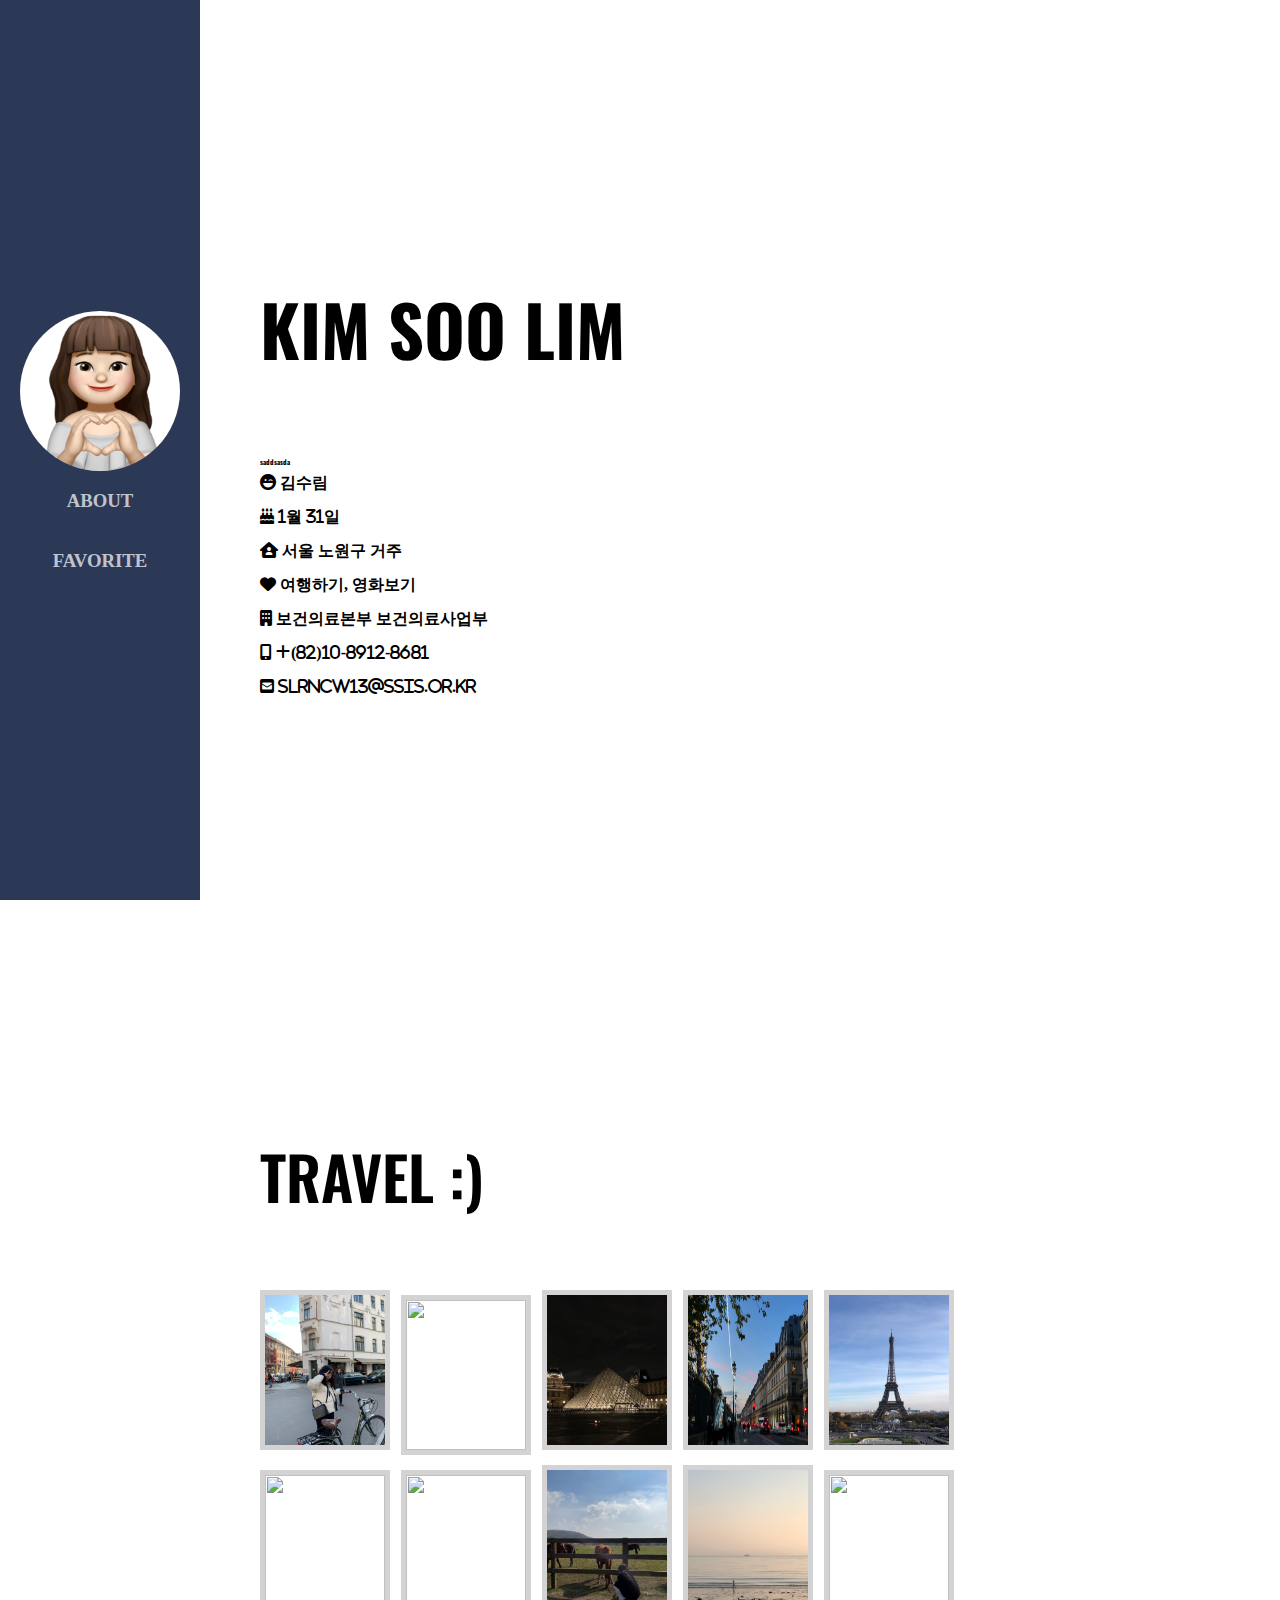
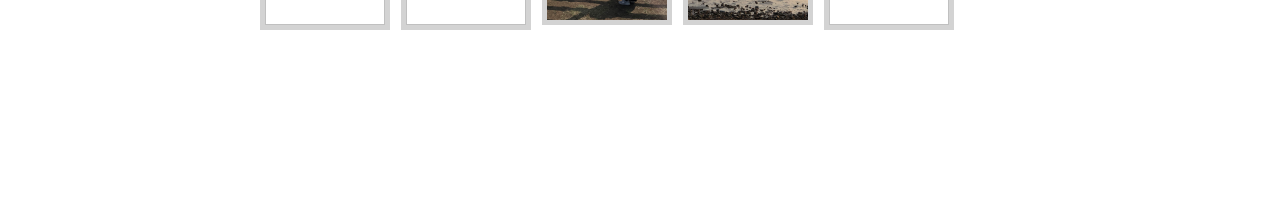
==== index.html @ 0758c3ea "Add files via upload" ====
<html>
  <head>
    <meta charset="utf-8">
    <!-- 폰트 연결-->
    <link rel="stylesheet" href="https://cdnjs.cloudflare.com/ajax/libs/font-awesome/6.1.1/css/all.min.css">
    <link rel="preconnect" href="https://fonts.googleapis.com">
    <link rel="preconnect" href="https://fonts.gstatic.com" crossorigin="">
    <link href="https://fonts.googleapis.com/css2?family=Noto+Sans+KR:wght@100;300&amp;family=Oswald:wght@500&amp;family=Roboto+Mono:wght@200&amp;family=Roboto:wght@300&amp;display=swap" rel="stylesheet">
    <title>SOOLIM</title>
  </head>
<style>

body {
    margin: 0;
  }
  /*메뉴CSS*/
  /* . 은 class를 선택하는거 */
  .img {
    justify-content: center;
  }
  #porfile-img {
  width: 160px;
  height: 160px;
  border: 1px solid #2B3856;
  transform: scale(1); /* 이미지 사이즈 고정 */
  border-radius: 70%
  }

  .menu-bar {
    position: fixed;
    border: 0;
    background-color: #2B3856;
    display: block;
    width: 200px;
    height: 100vh;
    display: flex;
    align-items: center;
    justify-content: center;
  }

  .index h3 {
    color: white;
    opacity: 0.7;
    text-decoration: none;
    cursor: pointer;
  }

  .index {
    text-align: center;
    display: flex;
    flex-direction: column;
  }
  .index h3:hover {
    font-size: 1.1em;
    color: white;
    opacity: 1;
    text-shadow: 0.7px 0.7px 0.7px #000;
  }
  section {
    margin-left: 260px;
    height: 100vh;
    display: flex;
    flex-direction: column;
    justify-content: center;
  }
  .favorite img {
    margin-right: 7px;
    margin-top:10px;
    border: 5px;
    border-style: solid;
    border-color: lightgray;
    border-image-outset: 10px;
    width: 120px;
    height: 150px;
    transition: all 0.3s ease-in-out;
  }
  .asd {
    font-size: 7px;
    font-weight: 700;
    font-family: 'Oswald', sans-serif;
  }
  .ksl{
    font-size: 70px;
    font-weight: 700;
    font-family: 'Oswald', sans-serif;
  }

    .favorite p{
    font-size: 60px;
    font-weight: 600;
    font-family: 'Oswald', sans-serif;
  }
  
</style>
  <body>
    <header>
    </header>
  <!--메뉴부분-->
      <nav class="menu-bar">
        <div class="index">
        <div class="img">
          <img id="porfile-img" src="image/KakaoTalk_20220713_034603333.jpg">
        </div>
          <!-- 목차 내용 -->
          <!-- h 글자크기 -->
          <h3 class="click">ABOUT</h3>
          <h3 class="click">FAVORITE</h3>
        </div>
      </nav>
      <!--메뉴부분끝-->
      <section class="about">
        <p class="ksl">KIM SOO LIM</p>
        <p class="asd">saddsasda</p>
        
        <i class="fa-solid fa-face-laugh-wink"> 김수림</i><br>
        <i class="fa-solid fa-cake-candles"> 1월 31일</i><br>      
        <i class="fa-solid fa-house-user"> 서울 노원구 거주</i><br>
        <i class="fa-solid fa-heart"> 여행하기, 영화보기</i><br>
        <i class="fa-solid fa-building"> 보건의료본부 보건의료사업부 </i><br>
        <i class="fa-solid fa-mobile-screen-button"> +(82)10-8912-8681</i><br>  
        <i class="fa-solid fa-square-envelope"> slrncw13@ssis.or.kr</i> 
      </section>
      <section class="favorite">
      <div class="favorite">
        <p> TRAVEL :) </p>
        <img src="image/KakaoTalk_20220726_003716223.jpg"    width="200" height="200">
        <img src="image/KakaoTalk_20220726_003716223_01.jpg" width="200" height="200">
        <img src="image/KakaoTalk_20220726_003716223_03.jpg" width="200" height="200"> 
        <img src="image/KakaoTalk_20220726_003716223_05.jpg" width="200" height="200"> 
        <img src="image/KakaoTalk_20220726_003716223_06.jpg" width="200" height="200"><br/> 
        <img src="image/KakaoTalk_20220726_003716223_08.jpg" width="200" height="200">
        <img src="image/KakaoTalk_20220726_003716223_07.jpg" width="200" height="200">
        <img src="image/KakaoTalk_20220726_010751493_01.jpg" width="200" height="200">   
        <img src="image/KakaoTalk_20220726_010825759.jpg"    width="200" height="200">
        <img src="image/KakaoTalk_20220726_003716223_02.jpg" width="200" height="200">
      </div>
      </section>

      <script type="text/javascript">
        const clicks = document.querySelectorAll(".click")
        const sections = document.querySelectorAll("section")
        const firstTop = sections[0].offsetTop
        const secondTop = sections[1].offsetTop
        // const thirdTop = sections[2].offsetTop
        // const fourthTop = sections[3].offsetTop
        
        
        clicks[0].onclick = function() {
          window.scroll({top: firstTop, behavior: 'smooth'})
        }
        clicks[1].onclick = function() {
          window.scroll({top: secondTop, behavior: 'smooth'})
        }
        // clicks[2].onclick = function() {
        //   window.scroll({top: thirdTop, behavior: 'smooth'})
        // }
        // clicks[3].onclick = function() {
        //   window.scroll({top: fourthTop, behavior: 'smooth'})
        // }
        </script>
</body>
</html>
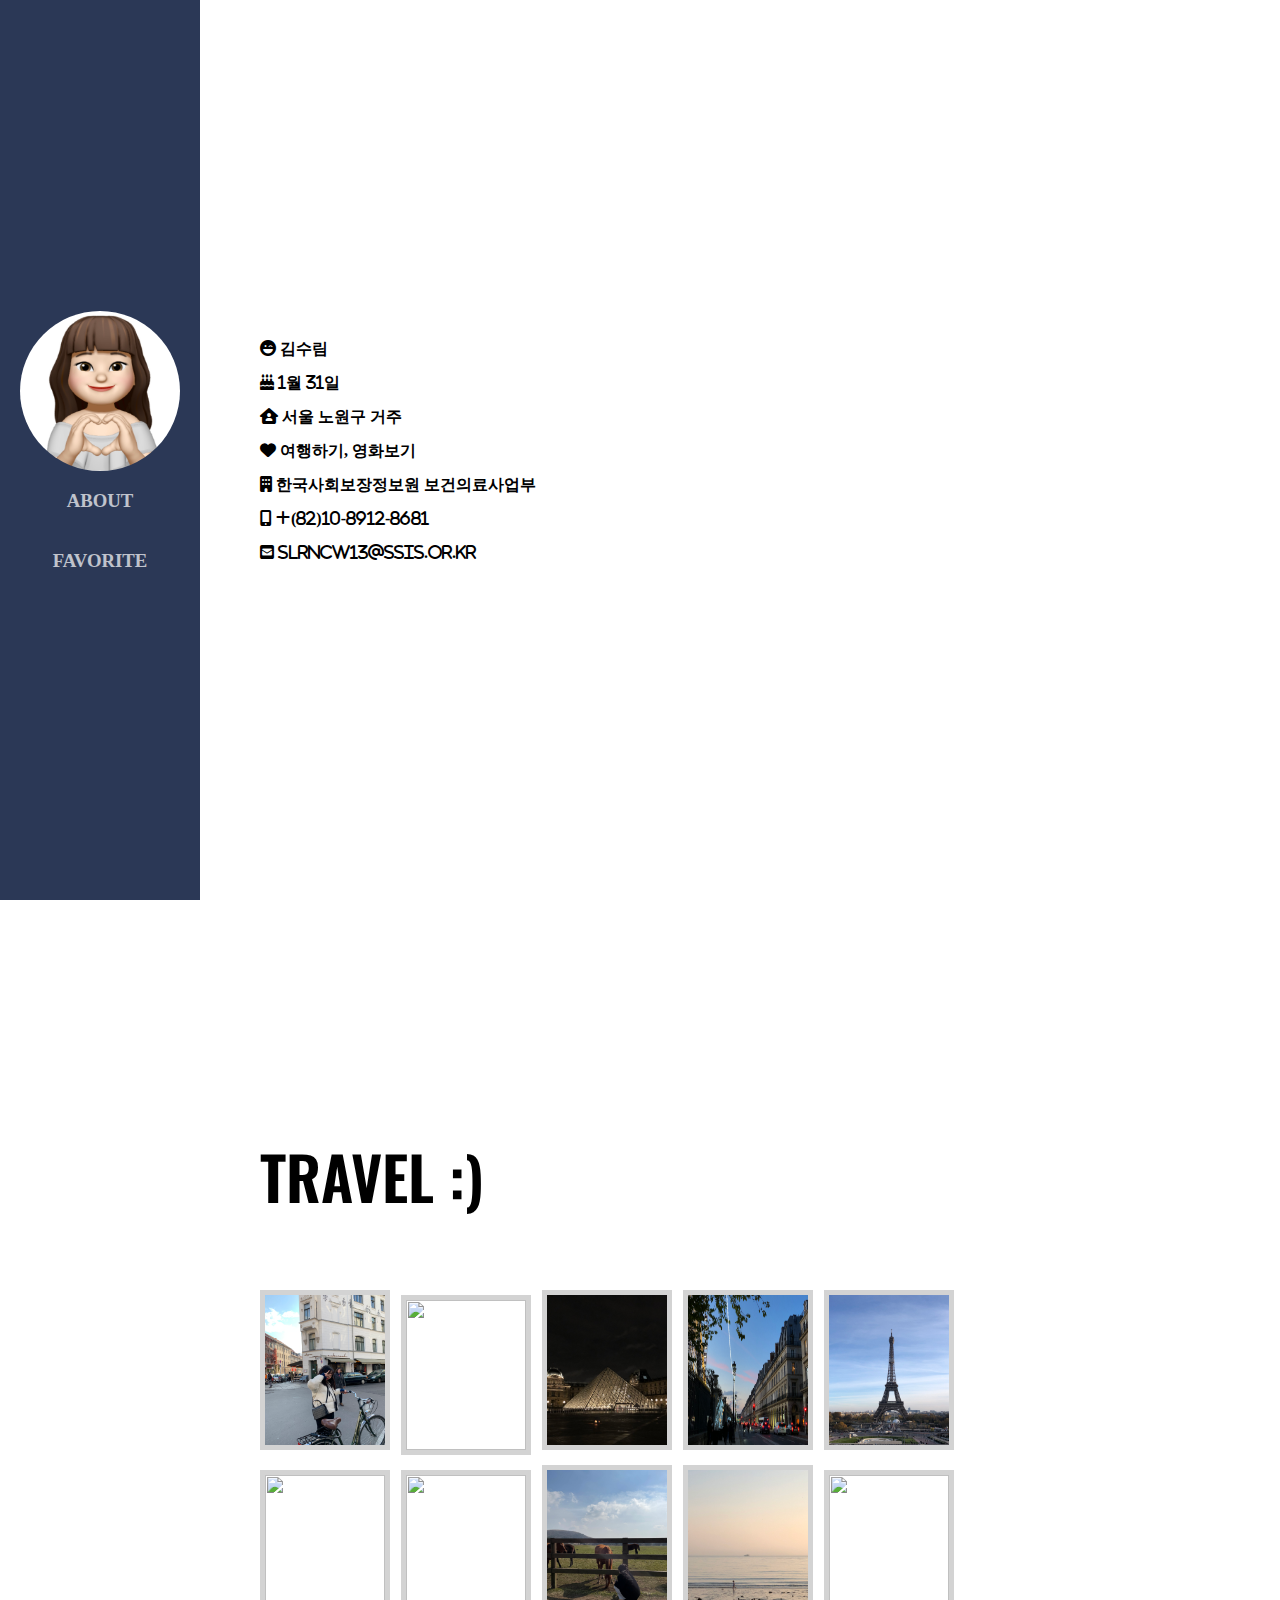
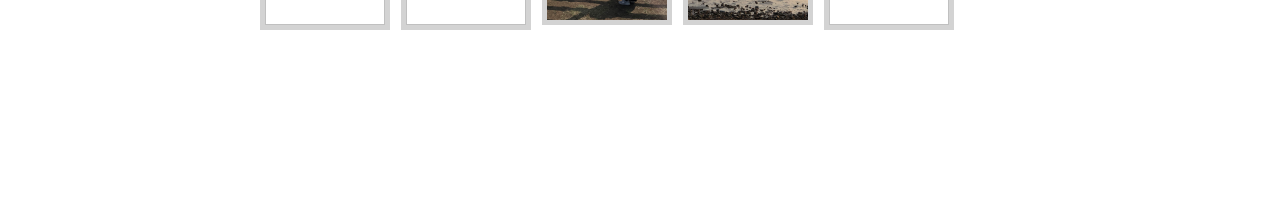
==== commit 671844af: "Add files via upload" ====
--- a/index.html
+++ b/index.html
@@ -74,17 +74,7 @@
     height: 150px;
     transition: all 0.3s ease-in-out;
   }
-  .asd {
-    font-size: 7px;
-    font-weight: 700;
-    font-family: 'Oswald', sans-serif;
-  }
-  .ksl{
-    font-size: 70px;
-    font-weight: 700;
-    font-family: 'Oswald', sans-serif;
-  }
-
+  
     .favorite p{
     font-size: 60px;
     font-weight: 600;
@@ -109,14 +99,11 @@
       </nav>
       <!--메뉴부분끝-->
       <section class="about">
-        <p class="ksl">KIM SOO LIM</p>
-        <p class="asd">saddsasda</p>
-        
         <i class="fa-solid fa-face-laugh-wink"> 김수림</i><br>
         <i class="fa-solid fa-cake-candles"> 1월 31일</i><br>      
         <i class="fa-solid fa-house-user"> 서울 노원구 거주</i><br>
         <i class="fa-solid fa-heart"> 여행하기, 영화보기</i><br>
-        <i class="fa-solid fa-building"> 보건의료본부 보건의료사업부 </i><br>
+        <i class="fa-solid fa-building"> 한국사회보장정보원 보건의료사업부 </i><br>
         <i class="fa-solid fa-mobile-screen-button"> +(82)10-8912-8681</i><br>  
         <i class="fa-solid fa-square-envelope"> slrncw13@ssis.or.kr</i> 
       </section>
